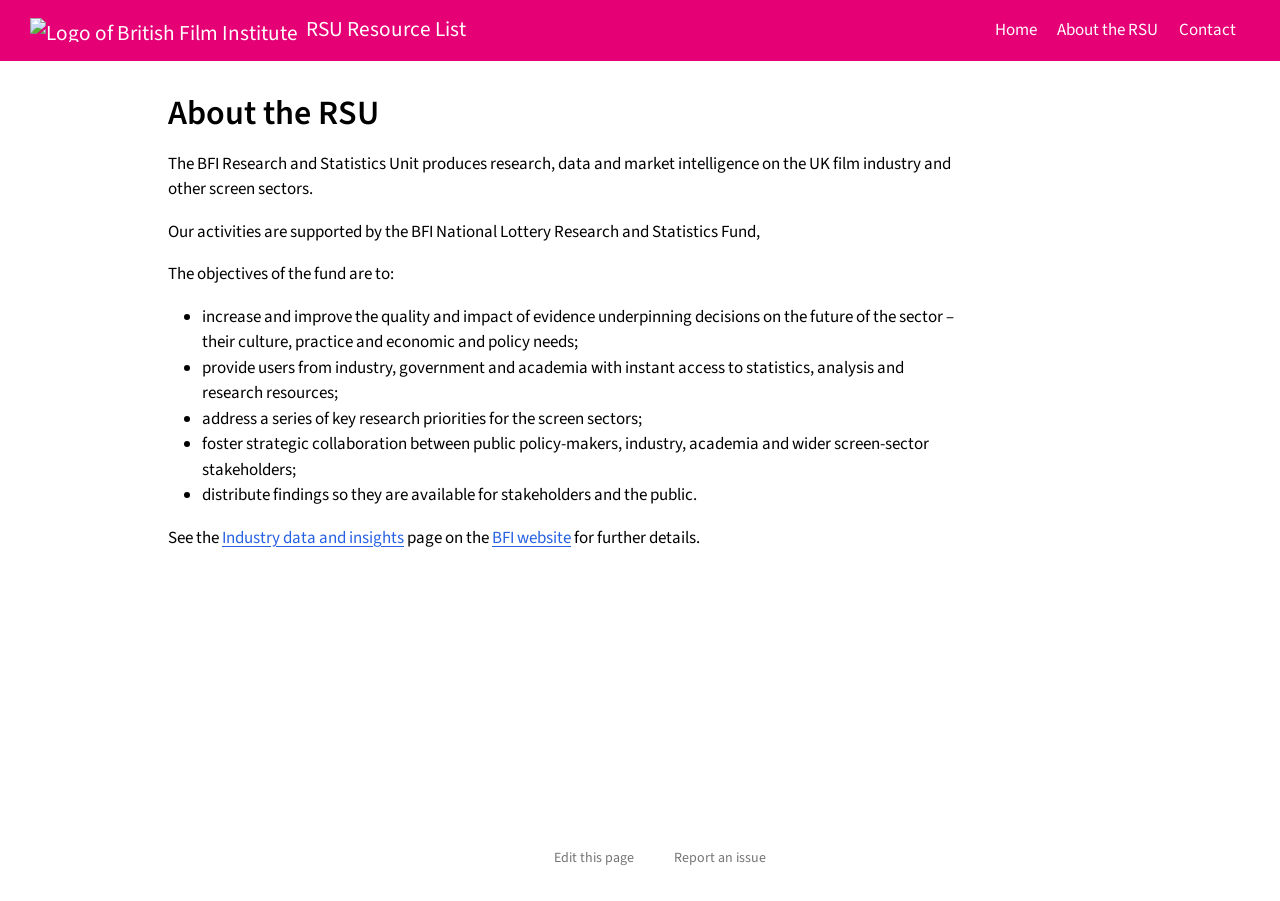
==== about.html @ 31461a06 "Built site for gh-pages" ====
<!DOCTYPE html>
<html xmlns="http://www.w3.org/1999/xhtml" lang="en" xml:lang="en"><head>

<meta charset="utf-8">
<meta name="generator" content="quarto-1.4.549">

<meta name="viewport" content="width=device-width, initial-scale=1.0, user-scalable=yes">


<title>RSU Resource List - About the RSU</title>
<style>
code{white-space: pre-wrap;}
span.smallcaps{font-variant: small-caps;}
div.columns{display: flex; gap: min(4vw, 1.5em);}
div.column{flex: auto; overflow-x: auto;}
div.hanging-indent{margin-left: 1.5em; text-indent: -1.5em;}
ul.task-list{list-style: none;}
ul.task-list li input[type="checkbox"] {
  width: 0.8em;
  margin: 0 0.8em 0.2em -1em; /* quarto-specific, see https://github.com/quarto-dev/quarto-cli/issues/4556 */ 
  vertical-align: middle;
}
</style>


<script src="site_libs/quarto-nav/quarto-nav.js"></script>
<script src="site_libs/quarto-nav/headroom.min.js"></script>
<script src="site_libs/clipboard/clipboard.min.js"></script>
<script src="site_libs/quarto-search/autocomplete.umd.js"></script>
<script src="site_libs/quarto-search/fuse.min.js"></script>
<script src="site_libs/quarto-search/quarto-search.js"></script>
<meta name="quarto:offset" content="./">
<script src="site_libs/quarto-html/quarto.js"></script>
<script src="site_libs/quarto-html/popper.min.js"></script>
<script src="site_libs/quarto-html/tippy.umd.min.js"></script>
<script src="site_libs/quarto-html/anchor.min.js"></script>
<link href="site_libs/quarto-html/tippy.css" rel="stylesheet">
<link href="site_libs/quarto-html/quarto-syntax-highlighting.css" rel="stylesheet" id="quarto-text-highlighting-styles">
<script src="site_libs/bootstrap/bootstrap.min.js"></script>
<link href="site_libs/bootstrap/bootstrap-icons.css" rel="stylesheet">
<link href="site_libs/bootstrap/bootstrap.min.css" rel="stylesheet" id="quarto-bootstrap" data-mode="light">
<script id="quarto-search-options" type="application/json">{
  "location": "navbar",
  "copy-button": false,
  "collapse-after": 3,
  "panel-placement": "end",
  "type": "overlay",
  "limit": 50,
  "keyboard-shortcut": [
    "f",
    "/",
    "s"
  ],
  "show-item-context": false,
  "language": {
    "search-no-results-text": "No results",
    "search-matching-documents-text": "matching documents",
    "search-copy-link-title": "Copy link to search",
    "search-hide-matches-text": "Hide additional matches",
    "search-more-match-text": "more match in this document",
    "search-more-matches-text": "more matches in this document",
    "search-clear-button-title": "Clear",
    "search-text-placeholder": "",
    "search-detached-cancel-button-title": "Cancel",
    "search-submit-button-title": "Submit",
    "search-label": "Search"
  }
}</script>


<link rel="stylesheet" href="styles.css">
<meta property="og:title" content="RSU Resource List - About the RSU">
<meta property="og:description" content="">
<meta property="og:image" content="https://www.bfi.org.uk/dist/client/0207614d447715c2d2b9.svg">
<meta property="og:site_name" content="RSU Resource List">
</head>

<body class="nav-fixed">

<div id="quarto-search-results"></div>
  <header id="quarto-header" class="headroom fixed-top">
    <nav class="navbar navbar-expand-lg " data-bs-theme="dark">
      <div class="navbar-container container-fluid">
      <div class="navbar-brand-container mx-auto">
    <a href="./index.html" class="navbar-brand navbar-brand-logo">
    <img src="https://www.bfi.org.uk/dist/client/0207614d447715c2d2b9.svg" alt="Logo of British Film Institute" class="navbar-logo">
    </a>
    <a class="navbar-brand" href="./index.html">
    <span class="navbar-title">RSU Resource List</span>
    </a>
  </div>
            <div id="quarto-search" class="" title="Search"></div>
          <button class="navbar-toggler" type="button" data-bs-toggle="collapse" data-bs-target="#navbarCollapse" aria-controls="navbarCollapse" aria-expanded="false" aria-label="Toggle navigation" onclick="if (window.quartoToggleHeadroom) { window.quartoToggleHeadroom(); }">
  <span class="navbar-toggler-icon"></span>
</button>
          <div class="collapse navbar-collapse" id="navbarCollapse">
            <ul class="navbar-nav navbar-nav-scroll ms-auto">
  <li class="nav-item">
    <a class="nav-link" href="./index.html"> 
<span class="menu-text">Home</span></a>
  </li>  
  <li class="nav-item">
    <a class="nav-link active" href="./about.html" aria-current="page"> 
<span class="menu-text">About the RSU</span></a>
  </li>  
  <li class="nav-item">
    <a class="nav-link" href="./contact.html"> 
<span class="menu-text">Contact</span></a>
  </li>  
</ul>
          </div> <!-- /navcollapse -->
          <div class="quarto-navbar-tools">
</div>
      </div> <!-- /container-fluid -->
    </nav>
</header>
<!-- content -->
<div id="quarto-content" class="quarto-container page-columns page-rows-contents page-layout-article page-navbar">
<!-- sidebar -->
<!-- margin-sidebar -->
    <div id="quarto-margin-sidebar" class="sidebar margin-sidebar">
        
    </div>
<!-- main -->
<main class="content" id="quarto-document-content">

<header id="title-block-header" class="quarto-title-block default">
<div class="quarto-title">
<h1 class="title">About the RSU</h1>
</div>



<div class="quarto-title-meta">

    
  
    
  </div>
  


</header>


<p>The BFI Research and Statistics Unit produces research, data and market intelligence on the UK film industry and other screen sectors.</p>
<p>Our activities are supported by the BFI National Lottery Research and Statistics Fund,</p>
<p>The objectives of the fund are to:</p>
<ul>
<li>increase and improve the quality and impact of evidence underpinning decisions on the future of the sector – their culture, practice and economic and policy needs;</li>
<li>provide users from industry, government and academia with instant access to statistics, analysis and research resources;</li>
<li>address a series of key research priorities for the screen sectors;</li>
<li>foster strategic collaboration between public policy-makers, industry, academia and wider screen-sector stakeholders;</li>
<li>distribute findings so they are available for stakeholders and the public.</li>
</ul>
<p>See the <a href="https://www.bfi.org.uk/industry-data-insights">Industry data and insights</a> page on the <a href="https://www.bfi.org.uk/">BFI website</a> for further details.</p>



</main> <!-- /main -->
<script id="quarto-html-after-body" type="application/javascript">
window.document.addEventListener("DOMContentLoaded", function (event) {
  const toggleBodyColorMode = (bsSheetEl) => {
    const mode = bsSheetEl.getAttribute("data-mode");
    const bodyEl = window.document.querySelector("body");
    if (mode === "dark") {
      bodyEl.classList.add("quarto-dark");
      bodyEl.classList.remove("quarto-light");
    } else {
      bodyEl.classList.add("quarto-light");
      bodyEl.classList.remove("quarto-dark");
    }
  }
  const toggleBodyColorPrimary = () => {
    const bsSheetEl = window.document.querySelector("link#quarto-bootstrap");
    if (bsSheetEl) {
      toggleBodyColorMode(bsSheetEl);
    }
  }
  toggleBodyColorPrimary();  
  const icon = "";
  const anchorJS = new window.AnchorJS();
  anchorJS.options = {
    placement: 'right',
    icon: icon
  };
  anchorJS.add('.anchored');
  const isCodeAnnotation = (el) => {
    for (const clz of el.classList) {
      if (clz.startsWith('code-annotation-')) {                     
        return true;
      }
    }
    return false;
  }
  const clipboard = new window.ClipboardJS('.code-copy-button', {
    text: function(trigger) {
      const codeEl = trigger.previousElementSibling.cloneNode(true);
      for (const childEl of codeEl.children) {
        if (isCodeAnnotation(childEl)) {
          childEl.remove();
        }
      }
      return codeEl.innerText;
    }
  });
  clipboard.on('success', function(e) {
    // button target
    const button = e.trigger;
    // don't keep focus
    button.blur();
    // flash "checked"
    button.classList.add('code-copy-button-checked');
    var currentTitle = button.getAttribute("title");
    button.setAttribute("title", "Copied!");
    let tooltip;
    if (window.bootstrap) {
      button.setAttribute("data-bs-toggle", "tooltip");
      button.setAttribute("data-bs-placement", "left");
      button.setAttribute("data-bs-title", "Copied!");
      tooltip = new bootstrap.Tooltip(button, 
        { trigger: "manual", 
          customClass: "code-copy-button-tooltip",
          offset: [0, -8]});
      tooltip.show();    
    }
    setTimeout(function() {
      if (tooltip) {
        tooltip.hide();
        button.removeAttribute("data-bs-title");
        button.removeAttribute("data-bs-toggle");
        button.removeAttribute("data-bs-placement");
      }
      button.setAttribute("title", currentTitle);
      button.classList.remove('code-copy-button-checked');
    }, 1000);
    // clear code selection
    e.clearSelection();
  });
  function tippyHover(el, contentFn, onTriggerFn, onUntriggerFn) {
    const config = {
      allowHTML: true,
      maxWidth: 500,
      delay: 100,
      arrow: false,
      appendTo: function(el) {
          return el.parentElement;
      },
      interactive: true,
      interactiveBorder: 10,
      theme: 'quarto',
      placement: 'bottom-start',
    };
    if (contentFn) {
      config.content = contentFn;
    }
    if (onTriggerFn) {
      config.onTrigger = onTriggerFn;
    }
    if (onUntriggerFn) {
      config.onUntrigger = onUntriggerFn;
    }
    window.tippy(el, config); 
  }
  const noterefs = window.document.querySelectorAll('a[role="doc-noteref"]');
  for (var i=0; i<noterefs.length; i++) {
    const ref = noterefs[i];
    tippyHover(ref, function() {
      // use id or data attribute instead here
      let href = ref.getAttribute('data-footnote-href') || ref.getAttribute('href');
      try { href = new URL(href).hash; } catch {}
      const id = href.replace(/^#\/?/, "");
      const note = window.document.getElementById(id);
      return note.innerHTML;
    });
  }
  const xrefs = window.document.querySelectorAll('a.quarto-xref');
  const processXRef = (id, note) => {
    // Strip column container classes
    const stripColumnClz = (el) => {
      el.classList.remove("page-full", "page-columns");
      if (el.children) {
        for (const child of el.children) {
          stripColumnClz(child);
        }
      }
    }
    stripColumnClz(note)
    if (id === null || id.startsWith('sec-')) {
      // Special case sections, only their first couple elements
      const container = document.createElement("div");
      if (note.children && note.children.length > 2) {
        container.appendChild(note.children[0].cloneNode(true));
        for (let i = 1; i < note.children.length; i++) {
          const child = note.children[i];
          if (child.tagName === "P" && child.innerText === "") {
            continue;
          } else {
            container.appendChild(child.cloneNode(true));
            break;
          }
        }
        if (window.Quarto?.typesetMath) {
          window.Quarto.typesetMath(container);
        }
        return container.innerHTML
      } else {
        if (window.Quarto?.typesetMath) {
          window.Quarto.typesetMath(note);
        }
        return note.innerHTML;
      }
    } else {
      // Remove any anchor links if they are present
      const anchorLink = note.querySelector('a.anchorjs-link');
      if (anchorLink) {
        anchorLink.remove();
      }
      if (window.Quarto?.typesetMath) {
        window.Quarto.typesetMath(note);
      }
      // TODO in 1.5, we should make sure this works without a callout special case
      if (note.classList.contains("callout")) {
        return note.outerHTML;
      } else {
        return note.innerHTML;
      }
    }
  }
  for (var i=0; i<xrefs.length; i++) {
    const xref = xrefs[i];
    tippyHover(xref, undefined, function(instance) {
      instance.disable();
      let url = xref.getAttribute('href');
      let hash = undefined; 
      if (url.startsWith('#')) {
        hash = url;
      } else {
        try { hash = new URL(url).hash; } catch {}
      }
      if (hash) {
        const id = hash.replace(/^#\/?/, "");
        const note = window.document.getElementById(id);
        if (note !== null) {
          try {
            const html = processXRef(id, note.cloneNode(true));
            instance.setContent(html);
          } finally {
            instance.enable();
            instance.show();
          }
        } else {
          // See if we can fetch this
          fetch(url.split('#')[0])
          .then(res => res.text())
          .then(html => {
            const parser = new DOMParser();
            const htmlDoc = parser.parseFromString(html, "text/html");
            const note = htmlDoc.getElementById(id);
            if (note !== null) {
              const html = processXRef(id, note);
              instance.setContent(html);
            } 
          }).finally(() => {
            instance.enable();
            instance.show();
          });
        }
      } else {
        // See if we can fetch a full url (with no hash to target)
        // This is a special case and we should probably do some content thinning / targeting
        fetch(url)
        .then(res => res.text())
        .then(html => {
          const parser = new DOMParser();
          const htmlDoc = parser.parseFromString(html, "text/html");
          const note = htmlDoc.querySelector('main.content');
          if (note !== null) {
            // This should only happen for chapter cross references
            // (since there is no id in the URL)
            // remove the first header
            if (note.children.length > 0 && note.children[0].tagName === "HEADER") {
              note.children[0].remove();
            }
            const html = processXRef(null, note);
            instance.setContent(html);
          } 
        }).finally(() => {
          instance.enable();
          instance.show();
        });
      }
    }, function(instance) {
    });
  }
      let selectedAnnoteEl;
      const selectorForAnnotation = ( cell, annotation) => {
        let cellAttr = 'data-code-cell="' + cell + '"';
        let lineAttr = 'data-code-annotation="' +  annotation + '"';
        const selector = 'span[' + cellAttr + '][' + lineAttr + ']';
        return selector;
      }
      const selectCodeLines = (annoteEl) => {
        const doc = window.document;
        const targetCell = annoteEl.getAttribute("data-target-cell");
        const targetAnnotation = annoteEl.getAttribute("data-target-annotation");
        const annoteSpan = window.document.querySelector(selectorForAnnotation(targetCell, targetAnnotation));
        const lines = annoteSpan.getAttribute("data-code-lines").split(",");
        const lineIds = lines.map((line) => {
          return targetCell + "-" + line;
        })
        let top = null;
        let height = null;
        let parent = null;
        if (lineIds.length > 0) {
            //compute the position of the single el (top and bottom and make a div)
            const el = window.document.getElementById(lineIds[0]);
            top = el.offsetTop;
            height = el.offsetHeight;
            parent = el.parentElement.parentElement;
          if (lineIds.length > 1) {
            const lastEl = window.document.getElementById(lineIds[lineIds.length - 1]);
            const bottom = lastEl.offsetTop + lastEl.offsetHeight;
            height = bottom - top;
          }
          if (top !== null && height !== null && parent !== null) {
            // cook up a div (if necessary) and position it 
            let div = window.document.getElementById("code-annotation-line-highlight");
            if (div === null) {
              div = window.document.createElement("div");
              div.setAttribute("id", "code-annotation-line-highlight");
              div.style.position = 'absolute';
              parent.appendChild(div);
            }
            div.style.top = top - 2 + "px";
            div.style.height = height + 4 + "px";
            div.style.left = 0;
            let gutterDiv = window.document.getElementById("code-annotation-line-highlight-gutter");
            if (gutterDiv === null) {
              gutterDiv = window.document.createElement("div");
              gutterDiv.setAttribute("id", "code-annotation-line-highlight-gutter");
              gutterDiv.style.position = 'absolute';
              const codeCell = window.document.getElementById(targetCell);
              const gutter = codeCell.querySelector('.code-annotation-gutter');
              gutter.appendChild(gutterDiv);
            }
            gutterDiv.style.top = top - 2 + "px";
            gutterDiv.style.height = height + 4 + "px";
          }
          selectedAnnoteEl = annoteEl;
        }
      };
      const unselectCodeLines = () => {
        const elementsIds = ["code-annotation-line-highlight", "code-annotation-line-highlight-gutter"];
        elementsIds.forEach((elId) => {
          const div = window.document.getElementById(elId);
          if (div) {
            div.remove();
          }
        });
        selectedAnnoteEl = undefined;
      };
        // Handle positioning of the toggle
    window.addEventListener(
      "resize",
      throttle(() => {
        elRect = undefined;
        if (selectedAnnoteEl) {
          selectCodeLines(selectedAnnoteEl);
        }
      }, 10)
    );
    function throttle(fn, ms) {
    let throttle = false;
    let timer;
      return (...args) => {
        if(!throttle) { // first call gets through
            fn.apply(this, args);
            throttle = true;
        } else { // all the others get throttled
            if(timer) clearTimeout(timer); // cancel #2
            timer = setTimeout(() => {
              fn.apply(this, args);
              timer = throttle = false;
            }, ms);
        }
      };
    }
      // Attach click handler to the DT
      const annoteDls = window.document.querySelectorAll('dt[data-target-cell]');
      for (const annoteDlNode of annoteDls) {
        annoteDlNode.addEventListener('click', (event) => {
          const clickedEl = event.target;
          if (clickedEl !== selectedAnnoteEl) {
            unselectCodeLines();
            const activeEl = window.document.querySelector('dt[data-target-cell].code-annotation-active');
            if (activeEl) {
              activeEl.classList.remove('code-annotation-active');
            }
            selectCodeLines(clickedEl);
            clickedEl.classList.add('code-annotation-active');
          } else {
            // Unselect the line
            unselectCodeLines();
            clickedEl.classList.remove('code-annotation-active');
          }
        });
      }
  const findCites = (el) => {
    const parentEl = el.parentElement;
    if (parentEl) {
      const cites = parentEl.dataset.cites;
      if (cites) {
        return {
          el,
          cites: cites.split(' ')
        };
      } else {
        return findCites(el.parentElement)
      }
    } else {
      return undefined;
    }
  };
  var bibliorefs = window.document.querySelectorAll('a[role="doc-biblioref"]');
  for (var i=0; i<bibliorefs.length; i++) {
    const ref = bibliorefs[i];
    const citeInfo = findCites(ref);
    if (citeInfo) {
      tippyHover(citeInfo.el, function() {
        var popup = window.document.createElement('div');
        citeInfo.cites.forEach(function(cite) {
          var citeDiv = window.document.createElement('div');
          citeDiv.classList.add('hanging-indent');
          citeDiv.classList.add('csl-entry');
          var biblioDiv = window.document.getElementById('ref-' + cite);
          if (biblioDiv) {
            citeDiv.innerHTML = biblioDiv.innerHTML;
          }
          popup.appendChild(citeDiv);
        });
        return popup.innerHTML;
      });
    }
  }
});
</script>
</div> <!-- /content -->




<footer class="footer"><div class="nav-footer"><div class="nav-footer-center"><div class="toc-actions"><ul><li><a href="https://github.com/BFI-RSU/employment/edit/main/about.qmd" class="toc-action"><i class="bi bi-github"></i>Edit this page</a></li><li><a href="https://github.com/BFI-RSU/employment/issues/new" class="toc-action"><i class="bi empty"></i>Report an issue</a></li></ul></div></div></div></footer></body></html>
---- site_libs/quarto-html/tippy.css ----
.tippy-box[data-animation=fade][data-state=hidden]{opacity:0}[data-tippy-root]{max-width:calc(100vw - 10px)}.tippy-box{position:relative;background-color:#333;color:#fff;border-radius:4px;font-size:14px;line-height:1.4;white-space:normal;outline:0;transition-property:transform,visibility,opacity}.tippy-box[data-placement^=top]>.tippy-arrow{bottom:0}.tippy-box[data-placement^=top]>.tippy-arrow:before{bottom:-7px;left:0;border-width:8px 8px 0;border-top-color:initial;transform-origin:center top}.tippy-box[data-placement^=bottom]>.tippy-arrow{top:0}.tippy-box[data-placement^=bottom]>.tippy-arrow:before{top:-7px;left:0;border-width:0 8px 8px;border-bottom-color:initial;transform-origin:center bottom}.tippy-box[data-placement^=left]>.tippy-arrow{right:0}.tippy-box[data-placement^=left]>.tippy-arrow:before{border-width:8px 0 8px 8px;border-left-color:initial;right:-7px;transform-origin:center left}.tippy-box[data-placement^=right]>.tippy-arrow{left:0}.tippy-box[data-placement^=right]>.tippy-arrow:before{left:-7px;border-width:8px 8px 8px 0;border-right-color:initial;transform-origin:center right}.tippy-box[data-inertia][data-state=visible]{transition-timing-function:cubic-bezier(.54,1.5,.38,1.11)}.tippy-arrow{width:16px;height:16px;color:#333}.tippy-arrow:before{content:"";position:absolute;border-color:transparent;border-style:solid}.tippy-content{position:relative;padding:5px 9px;z-index:1}
---- site_libs/quarto-html/quarto-syntax-highlighting.css ----
/* quarto syntax highlight colors */
:root {
  --quarto-hl-ot-color: #003B4F;
  --quarto-hl-at-color: #657422;
  --quarto-hl-ss-color: #20794D;
  --quarto-hl-an-color: #5E5E5E;
  --quarto-hl-fu-color: #4758AB;
  --quarto-hl-st-color: #20794D;
  --quarto-hl-cf-color: #003B4F;
  --quarto-hl-op-color: #5E5E5E;
  --quarto-hl-er-color: #AD0000;
  --quarto-hl-bn-color: #AD0000;
  --quarto-hl-al-color: #AD0000;
  --quarto-hl-va-color: #111111;
  --quarto-hl-bu-color: inherit;
  --quarto-hl-ex-color: inherit;
  --quarto-hl-pp-color: #AD0000;
  --quarto-hl-in-color: #5E5E5E;
  --quarto-hl-vs-color: #20794D;
  --quarto-hl-wa-color: #5E5E5E;
  --quarto-hl-do-color: #5E5E5E;
  --quarto-hl-im-color: #00769E;
  --quarto-hl-ch-color: #20794D;
  --quarto-hl-dt-color: #AD0000;
  --quarto-hl-fl-color: #AD0000;
  --quarto-hl-co-color: #5E5E5E;
  --quarto-hl-cv-color: #5E5E5E;
  --quarto-hl-cn-color: #8f5902;
  --quarto-hl-sc-color: #5E5E5E;
  --quarto-hl-dv-color: #AD0000;
  --quarto-hl-kw-color: #003B4F;
}

/* other quarto variables */
:root {
  --quarto-font-monospace: SFMono-Regular, Menlo, Monaco, Consolas, "Liberation Mono", "Courier New", monospace;
}

pre > code.sourceCode > span {
  color: #003B4F;
}

code span {
  color: #003B4F;
}

code.sourceCode > span {
  color: #003B4F;
}

div.sourceCode,
div.sourceCode pre.sourceCode {
  color: #003B4F;
}

code span.ot {
  color: #003B4F;
  font-style: inherit;
}

code span.at {
  color: #657422;
  font-style: inherit;
}

code span.ss {
  color: #20794D;
  font-style: inherit;
}

code span.an {
  color: #5E5E5E;
  font-style: inherit;
}

code span.fu {
  color: #4758AB;
  font-style: inherit;
}

code span.st {
  color: #20794D;
  font-style: inherit;
}

code span.cf {
  color: #003B4F;
  font-style: inherit;
}

code span.op {
  color: #5E5E5E;
  font-style: inherit;
}

code span.er {
  color: #AD0000;
  font-style: inherit;
}

code span.bn {
  color: #AD0000;
  font-style: inherit;
}

code span.al {
  color: #AD0000;
  font-style: inherit;
}

code span.va {
  color: #111111;
  font-style: inherit;
}

code span.bu {
  font-style: inherit;
}

code span.ex {
  font-style: inherit;
}

code span.pp {
  color: #AD0000;
  font-style: inherit;
}

code span.in {
  color: #5E5E5E;
  font-style: inherit;
}

code span.vs {
  color: #20794D;
  font-style: inherit;
}

code span.wa {
  color: #5E5E5E;
  font-style: italic;
}

code span.do {
  color: #5E5E5E;
  font-style: italic;
}

code span.im {
  color: #00769E;
  font-style: inherit;
}

code span.ch {
  color: #20794D;
  font-style: inherit;
}

code span.dt {
  color: #AD0000;
  font-style: inherit;
}

code span.fl {
  color: #AD0000;
  font-style: inherit;
}

code span.co {
  color: #5E5E5E;
  font-style: inherit;
}

code span.cv {
  color: #5E5E5E;
  font-style: italic;
}

code span.cn {
  color: #8f5902;
  font-style: inherit;
}

code span.sc {
  color: #5E5E5E;
  font-style: inherit;
}

code span.dv {
  color: #AD0000;
  font-style: inherit;
}

code span.kw {
  color: #003B4F;
  font-style: inherit;
}

.prevent-inlining {
  content: "</";
}

/*# sourceMappingURL=debc5d5d77c3f9108843748ff7464032.css.map */
---- styles.css ----
/*-- navbar --*/

.navbar {
  font-family: 'Source Sans Pro';
}

#quarto-header {
  border-bottom: 1px solid white;
}

figure.quarto-float-tbl figcaption.quarto-float-caption-top {
  text-align: left;
}
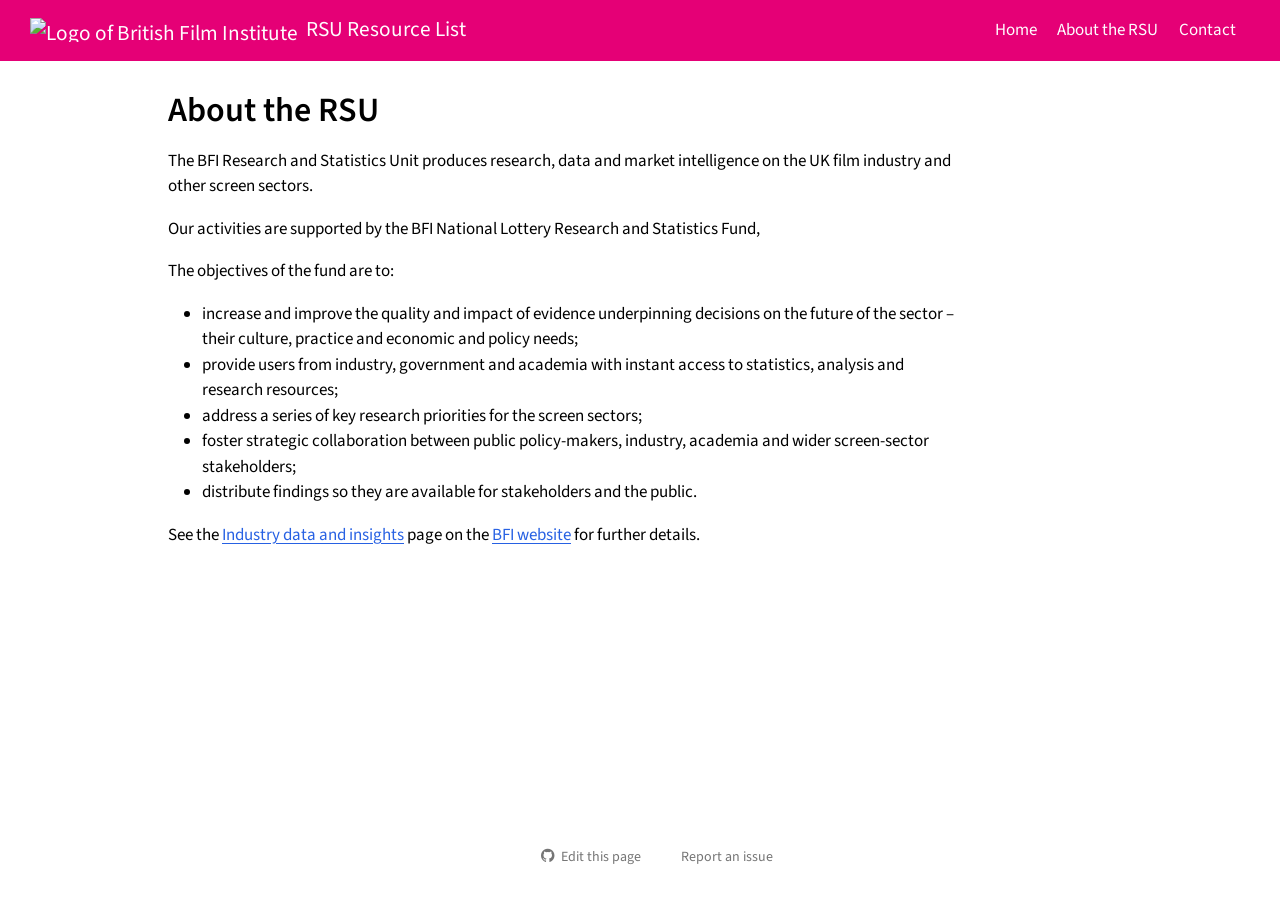
==== commit d8edaa3e: "Built site for gh-pages" ====
--- a/about.html
+++ b/about.html
@@ -2,12 +2,12 @@
 <html xmlns="http://www.w3.org/1999/xhtml" lang="en" xml:lang="en"><head>
 
 <meta charset="utf-8">
-<meta name="generator" content="quarto-1.4.549">
+<meta name="generator" content="quarto-1.8.27">
 
 <meta name="viewport" content="width=device-width, initial-scale=1.0, user-scalable=yes">
 
 
-<title>RSU Resource List - About the RSU</title>
+<title>About the RSU – RSU Resource List</title>
 <style>
 code{white-space: pre-wrap;}
 span.smallcaps{font-variant: small-caps;}
@@ -30,15 +30,17 @@
 <script src="site_libs/quarto-search/fuse.min.js"></script>
 <script src="site_libs/quarto-search/quarto-search.js"></script>
 <meta name="quarto:offset" content="./">
-<script src="site_libs/quarto-html/quarto.js"></script>
+<script src="site_libs/quarto-html/quarto.js" type="module"></script>
+<script src="site_libs/quarto-html/tabsets/tabsets.js" type="module"></script>
+<script src="site_libs/quarto-html/axe/axe-check.js" type="module"></script>
 <script src="site_libs/quarto-html/popper.min.js"></script>
 <script src="site_libs/quarto-html/tippy.umd.min.js"></script>
 <script src="site_libs/quarto-html/anchor.min.js"></script>
 <link href="site_libs/quarto-html/tippy.css" rel="stylesheet">
-<link href="site_libs/quarto-html/quarto-syntax-highlighting.css" rel="stylesheet" id="quarto-text-highlighting-styles">
+<link href="site_libs/quarto-html/quarto-syntax-highlighting-ed96de9b727972fe78a7b5d16c58bf87.css" rel="stylesheet" id="quarto-text-highlighting-styles">
 <script src="site_libs/bootstrap/bootstrap.min.js"></script>
 <link href="site_libs/bootstrap/bootstrap-icons.css" rel="stylesheet">
-<link href="site_libs/bootstrap/bootstrap.min.css" rel="stylesheet" id="quarto-bootstrap" data-mode="light">
+<link href="site_libs/bootstrap/bootstrap-1827d6ac01c6ff9a43697f2af088efd5.min.css" rel="stylesheet" append-hash="true" id="quarto-bootstrap" data-mode="light">
 <script id="quarto-search-options" type="application/json">{
   "location": "navbar",
   "copy-button": false,
@@ -69,13 +71,14 @@
 
 
 <link rel="stylesheet" href="styles.css">
-<meta property="og:title" content="RSU Resource List - About the RSU">
+<meta property="og:title" content="About the RSU – RSU Resource List">
 <meta property="og:description" content="">
 <meta property="og:image" content="https://www.bfi.org.uk/dist/client/0207614d447715c2d2b9.svg">
 <meta property="og:site_name" content="RSU Resource List">
+<meta property="og:image:alt" content="Logo of British Film Institute">
 </head>
 
-<body class="nav-fixed">
+<body class="nav-fixed quarto-light">
 
 <div id="quarto-search-results"></div>
   <header id="quarto-header" class="headroom fixed-top">
@@ -83,14 +86,15 @@
       <div class="navbar-container container-fluid">
       <div class="navbar-brand-container mx-auto">
     <a href="./index.html" class="navbar-brand navbar-brand-logo">
-    <img src="https://www.bfi.org.uk/dist/client/0207614d447715c2d2b9.svg" alt="Logo of British Film Institute" class="navbar-logo">
+    <img src="https://www.bfi.org.uk/dist/client/0207614d447715c2d2b9.svg" alt="Logo of British Film Institute" class="navbar-logo light-content">
+    <img src="https://www.bfi.org.uk/dist/client/0207614d447715c2d2b9.svg" alt="Logo of British Film Institute" class="navbar-logo dark-content">
     </a>
     <a class="navbar-brand" href="./index.html">
     <span class="navbar-title">RSU Resource List</span>
     </a>
   </div>
             <div id="quarto-search" class="" title="Search"></div>
-          <button class="navbar-toggler" type="button" data-bs-toggle="collapse" data-bs-target="#navbarCollapse" aria-controls="navbarCollapse" aria-expanded="false" aria-label="Toggle navigation" onclick="if (window.quartoToggleHeadroom) { window.quartoToggleHeadroom(); }">
+          <button class="navbar-toggler" type="button" data-bs-toggle="collapse" data-bs-target="#navbarCollapse" aria-controls="navbarCollapse" role="menu" aria-expanded="false" aria-label="Toggle navigation" onclick="if (window.quartoToggleHeadroom) { window.quartoToggleHeadroom(); }">
   <span class="navbar-toggler-icon"></span>
 </button>
           <div class="collapse navbar-collapse" id="navbarCollapse">
@@ -109,7 +113,7 @@
   </li>  
 </ul>
           </div> <!-- /navcollapse -->
-          <div class="quarto-navbar-tools">
+            <div class="quarto-navbar-tools">
 </div>
       </div> <!-- /container-fluid -->
     </nav>
@@ -118,7 +122,7 @@
 <div id="quarto-content" class="quarto-container page-columns page-rows-contents page-layout-article page-navbar">
 <!-- sidebar -->
 <!-- margin-sidebar -->
-    <div id="quarto-margin-sidebar" class="sidebar margin-sidebar">
+    <div id="quarto-margin-sidebar" class="sidebar margin-sidebar zindex-bottom">
         
     </div>
 <!-- main -->
@@ -159,43 +163,58 @@
 
 </main> <!-- /main -->
 <script id="quarto-html-after-body" type="application/javascript">
-window.document.addEventListener("DOMContentLoaded", function (event) {
-  const toggleBodyColorMode = (bsSheetEl) => {
-    const mode = bsSheetEl.getAttribute("data-mode");
-    const bodyEl = window.document.querySelector("body");
-    if (mode === "dark") {
-      bodyEl.classList.add("quarto-dark");
-      bodyEl.classList.remove("quarto-light");
-    } else {
-      bodyEl.classList.add("quarto-light");
-      bodyEl.classList.remove("quarto-dark");
-    }
-  }
-  const toggleBodyColorPrimary = () => {
-    const bsSheetEl = window.document.querySelector("link#quarto-bootstrap");
-    if (bsSheetEl) {
-      toggleBodyColorMode(bsSheetEl);
-    }
-  }
-  toggleBodyColorPrimary();  
-  const icon = "";
-  const anchorJS = new window.AnchorJS();
-  anchorJS.options = {
-    placement: 'right',
-    icon: icon
-  };
-  anchorJS.add('.anchored');
-  const isCodeAnnotation = (el) => {
-    for (const clz of el.classList) {
-      if (clz.startsWith('code-annotation-')) {                     
-        return true;
-      }
-    }
-    return false;
-  }
-  const clipboard = new window.ClipboardJS('.code-copy-button', {
-    text: function(trigger) {
-      const codeEl = trigger.previousElementSibling.cloneNode(true);
+  window.document.addEventListener("DOMContentLoaded", function (event) {
+    const icon = "";
+    const anchorJS = new window.AnchorJS();
+    anchorJS.options = {
+      placement: 'right',
+      icon: icon
+    };
+    anchorJS.add('.anchored');
+    const isCodeAnnotation = (el) => {
+      for (const clz of el.classList) {
+        if (clz.startsWith('code-annotation-')) {                     
+          return true;
+        }
+      }
+      return false;
+    }
+    const onCopySuccess = function(e) {
+      // button target
+      const button = e.trigger;
+      // don't keep focus
+      button.blur();
+      // flash "checked"
+      button.classList.add('code-copy-button-checked');
+      var currentTitle = button.getAttribute("title");
+      button.setAttribute("title", "Copied!");
+      let tooltip;
+      if (window.bootstrap) {
+        button.setAttribute("data-bs-toggle", "tooltip");
+        button.setAttribute("data-bs-placement", "left");
+        button.setAttribute("data-bs-title", "Copied!");
+        tooltip = new bootstrap.Tooltip(button, 
+          { trigger: "manual", 
+            customClass: "code-copy-button-tooltip",
+            offset: [0, -8]});
+        tooltip.show();    
+      }
+      setTimeout(function() {
+        if (tooltip) {
+          tooltip.hide();
+          button.removeAttribute("data-bs-title");
+          button.removeAttribute("data-bs-toggle");
+          button.removeAttribute("data-bs-placement");
+        }
+        button.setAttribute("title", currentTitle);
+        button.classList.remove('code-copy-button-checked');
+      }, 1000);
+      // clear code selection
+      e.clearSelection();
+    }
+    const getTextToCopy = function(trigger) {
+      const outerScaffold = trigger.parentElement.cloneNode(true);
+      const codeEl = outerScaffold.querySelector('code');
       for (const childEl of codeEl.children) {
         if (isCodeAnnotation(childEl)) {
           childEl.remove();
@@ -203,162 +222,184 @@
       }
       return codeEl.innerText;
     }
-  });
-  clipboard.on('success', function(e) {
-    // button target
-    const button = e.trigger;
-    // don't keep focus
-    button.blur();
-    // flash "checked"
-    button.classList.add('code-copy-button-checked');
-    var currentTitle = button.getAttribute("title");
-    button.setAttribute("title", "Copied!");
-    let tooltip;
-    if (window.bootstrap) {
-      button.setAttribute("data-bs-toggle", "tooltip");
-      button.setAttribute("data-bs-placement", "left");
-      button.setAttribute("data-bs-title", "Copied!");
-      tooltip = new bootstrap.Tooltip(button, 
-        { trigger: "manual", 
-          customClass: "code-copy-button-tooltip",
-          offset: [0, -8]});
-      tooltip.show();    
-    }
-    setTimeout(function() {
-      if (tooltip) {
-        tooltip.hide();
-        button.removeAttribute("data-bs-title");
-        button.removeAttribute("data-bs-toggle");
-        button.removeAttribute("data-bs-placement");
-      }
-      button.setAttribute("title", currentTitle);
-      button.classList.remove('code-copy-button-checked');
-    }, 1000);
-    // clear code selection
-    e.clearSelection();
-  });
-  function tippyHover(el, contentFn, onTriggerFn, onUntriggerFn) {
-    const config = {
-      allowHTML: true,
-      maxWidth: 500,
-      delay: 100,
-      arrow: false,
-      appendTo: function(el) {
-          return el.parentElement;
-      },
-      interactive: true,
-      interactiveBorder: 10,
-      theme: 'quarto',
-      placement: 'bottom-start',
-    };
-    if (contentFn) {
-      config.content = contentFn;
-    }
-    if (onTriggerFn) {
-      config.onTrigger = onTriggerFn;
-    }
-    if (onUntriggerFn) {
-      config.onUntrigger = onUntriggerFn;
-    }
-    window.tippy(el, config); 
-  }
-  const noterefs = window.document.querySelectorAll('a[role="doc-noteref"]');
-  for (var i=0; i<noterefs.length; i++) {
-    const ref = noterefs[i];
-    tippyHover(ref, function() {
-      // use id or data attribute instead here
-      let href = ref.getAttribute('data-footnote-href') || ref.getAttribute('href');
-      try { href = new URL(href).hash; } catch {}
-      const id = href.replace(/^#\/?/, "");
-      const note = window.document.getElementById(id);
-      return note.innerHTML;
+    const clipboard = new window.ClipboardJS('.code-copy-button:not([data-in-quarto-modal])', {
+      text: getTextToCopy
     });
-  }
-  const xrefs = window.document.querySelectorAll('a.quarto-xref');
-  const processXRef = (id, note) => {
-    // Strip column container classes
-    const stripColumnClz = (el) => {
-      el.classList.remove("page-full", "page-columns");
-      if (el.children) {
-        for (const child of el.children) {
-          stripColumnClz(child);
-        }
-      }
-    }
-    stripColumnClz(note)
-    if (id === null || id.startsWith('sec-')) {
-      // Special case sections, only their first couple elements
-      const container = document.createElement("div");
-      if (note.children && note.children.length > 2) {
-        container.appendChild(note.children[0].cloneNode(true));
-        for (let i = 1; i < note.children.length; i++) {
-          const child = note.children[i];
-          if (child.tagName === "P" && child.innerText === "") {
-            continue;
-          } else {
-            container.appendChild(child.cloneNode(true));
-            break;
-          }
-        }
-        if (window.Quarto?.typesetMath) {
-          window.Quarto.typesetMath(container);
-        }
-        return container.innerHTML
+    clipboard.on('success', onCopySuccess);
+    if (window.document.getElementById('quarto-embedded-source-code-modal')) {
+      const clipboardModal = new window.ClipboardJS('.code-copy-button[data-in-quarto-modal]', {
+        text: getTextToCopy,
+        container: window.document.getElementById('quarto-embedded-source-code-modal')
+      });
+      clipboardModal.on('success', onCopySuccess);
+    }
+      var localhostRegex = new RegExp(/^(?:http|https):\/\/localhost\:?[0-9]*\//);
+      var mailtoRegex = new RegExp(/^mailto:/);
+        var filterRegex = new RegExp("https:\/\/BFI-RSU\.github\.io\/resources\/");
+      var isInternal = (href) => {
+          return filterRegex.test(href) || localhostRegex.test(href) || mailtoRegex.test(href);
+      }
+      // Inspect non-navigation links and adorn them if external
+     var links = window.document.querySelectorAll('a[href]:not(.nav-link):not(.navbar-brand):not(.toc-action):not(.sidebar-link):not(.sidebar-item-toggle):not(.pagination-link):not(.no-external):not([aria-hidden]):not(.dropdown-item):not(.quarto-navigation-tool):not(.about-link)');
+      for (var i=0; i<links.length; i++) {
+        const link = links[i];
+        if (!isInternal(link.href)) {
+          // undo the damage that might have been done by quarto-nav.js in the case of
+          // links that we want to consider external
+          if (link.dataset.originalHref !== undefined) {
+            link.href = link.dataset.originalHref;
+          }
+        }
+      }
+    function tippyHover(el, contentFn, onTriggerFn, onUntriggerFn) {
+      const config = {
+        allowHTML: true,
+        maxWidth: 500,
+        delay: 100,
+        arrow: false,
+        appendTo: function(el) {
+            return el.parentElement;
+        },
+        interactive: true,
+        interactiveBorder: 10,
+        theme: 'quarto',
+        placement: 'bottom-start',
+      };
+      if (contentFn) {
+        config.content = contentFn;
+      }
+      if (onTriggerFn) {
+        config.onTrigger = onTriggerFn;
+      }
+      if (onUntriggerFn) {
+        config.onUntrigger = onUntriggerFn;
+      }
+      window.tippy(el, config); 
+    }
+    const noterefs = window.document.querySelectorAll('a[role="doc-noteref"]');
+    for (var i=0; i<noterefs.length; i++) {
+      const ref = noterefs[i];
+      tippyHover(ref, function() {
+        // use id or data attribute instead here
+        let href = ref.getAttribute('data-footnote-href') || ref.getAttribute('href');
+        try { href = new URL(href).hash; } catch {}
+        const id = href.replace(/^#\/?/, "");
+        const note = window.document.getElementById(id);
+        if (note) {
+          return note.innerHTML;
+        } else {
+          return "";
+        }
+      });
+    }
+    const xrefs = window.document.querySelectorAll('a.quarto-xref');
+    const processXRef = (id, note) => {
+      // Strip column container classes
+      const stripColumnClz = (el) => {
+        el.classList.remove("page-full", "page-columns");
+        if (el.children) {
+          for (const child of el.children) {
+            stripColumnClz(child);
+          }
+        }
+      }
+      stripColumnClz(note)
+      if (id === null || id.startsWith('sec-')) {
+        // Special case sections, only their first couple elements
+        const container = document.createElement("div");
+        if (note.children && note.children.length > 2) {
+          container.appendChild(note.children[0].cloneNode(true));
+          for (let i = 1; i < note.children.length; i++) {
+            const child = note.children[i];
+            if (child.tagName === "P" && child.innerText === "") {
+              continue;
+            } else {
+              container.appendChild(child.cloneNode(true));
+              break;
+            }
+          }
+          if (window.Quarto?.typesetMath) {
+            window.Quarto.typesetMath(container);
+          }
+          return container.innerHTML
+        } else {
+          if (window.Quarto?.typesetMath) {
+            window.Quarto.typesetMath(note);
+          }
+          return note.innerHTML;
+        }
       } else {
+        // Remove any anchor links if they are present
+        const anchorLink = note.querySelector('a.anchorjs-link');
+        if (anchorLink) {
+          anchorLink.remove();
+        }
         if (window.Quarto?.typesetMath) {
           window.Quarto.typesetMath(note);
         }
-        return note.innerHTML;
-      }
-    } else {
-      // Remove any anchor links if they are present
-      const anchorLink = note.querySelector('a.anchorjs-link');
-      if (anchorLink) {
-        anchorLink.remove();
-      }
-      if (window.Quarto?.typesetMath) {
-        window.Quarto.typesetMath(note);
-      }
-      // TODO in 1.5, we should make sure this works without a callout special case
-      if (note.classList.contains("callout")) {
-        return note.outerHTML;
-      } else {
-        return note.innerHTML;
-      }
-    }
-  }
-  for (var i=0; i<xrefs.length; i++) {
-    const xref = xrefs[i];
-    tippyHover(xref, undefined, function(instance) {
-      instance.disable();
-      let url = xref.getAttribute('href');
-      let hash = undefined; 
-      if (url.startsWith('#')) {
-        hash = url;
-      } else {
-        try { hash = new URL(url).hash; } catch {}
-      }
-      if (hash) {
-        const id = hash.replace(/^#\/?/, "");
-        const note = window.document.getElementById(id);
-        if (note !== null) {
-          try {
-            const html = processXRef(id, note.cloneNode(true));
-            instance.setContent(html);
-          } finally {
-            instance.enable();
-            instance.show();
-          }
+        if (note.classList.contains("callout")) {
+          return note.outerHTML;
         } else {
-          // See if we can fetch this
-          fetch(url.split('#')[0])
+          return note.innerHTML;
+        }
+      }
+    }
+    for (var i=0; i<xrefs.length; i++) {
+      const xref = xrefs[i];
+      tippyHover(xref, undefined, function(instance) {
+        instance.disable();
+        let url = xref.getAttribute('href');
+        let hash = undefined; 
+        if (url.startsWith('#')) {
+          hash = url;
+        } else {
+          try { hash = new URL(url).hash; } catch {}
+        }
+        if (hash) {
+          const id = hash.replace(/^#\/?/, "");
+          const note = window.document.getElementById(id);
+          if (note !== null) {
+            try {
+              const html = processXRef(id, note.cloneNode(true));
+              instance.setContent(html);
+            } finally {
+              instance.enable();
+              instance.show();
+            }
+          } else {
+            // See if we can fetch this
+            fetch(url.split('#')[0])
+            .then(res => res.text())
+            .then(html => {
+              const parser = new DOMParser();
+              const htmlDoc = parser.parseFromString(html, "text/html");
+              const note = htmlDoc.getElementById(id);
+              if (note !== null) {
+                const html = processXRef(id, note);
+                instance.setContent(html);
+              } 
+            }).finally(() => {
+              instance.enable();
+              instance.show();
+            });
+          }
+        } else {
+          // See if we can fetch a full url (with no hash to target)
+          // This is a special case and we should probably do some content thinning / targeting
+          fetch(url)
           .then(res => res.text())
           .then(html => {
             const parser = new DOMParser();
             const htmlDoc = parser.parseFromString(html, "text/html");
-            const note = htmlDoc.getElementById(id);
+            const note = htmlDoc.querySelector('main.content');
             if (note !== null) {
-              const html = processXRef(id, note);
+              // This should only happen for chapter cross references
+              // (since there is no id in the URL)
+              // remove the first header
+              if (note.children.length > 0 && note.children[0].tagName === "HEADER") {
+                note.children[0].remove();
+              }
+              const html = processXRef(null, note);
               instance.setContent(html);
             } 
           }).finally(() => {
@@ -366,185 +407,161 @@
             instance.show();
           });
         }
+      }, function(instance) {
+      });
+    }
+        let selectedAnnoteEl;
+        const selectorForAnnotation = ( cell, annotation) => {
+          let cellAttr = 'data-code-cell="' + cell + '"';
+          let lineAttr = 'data-code-annotation="' +  annotation + '"';
+          const selector = 'span[' + cellAttr + '][' + lineAttr + ']';
+          return selector;
+        }
+        const selectCodeLines = (annoteEl) => {
+          const doc = window.document;
+          const targetCell = annoteEl.getAttribute("data-target-cell");
+          const targetAnnotation = annoteEl.getAttribute("data-target-annotation");
+          const annoteSpan = window.document.querySelector(selectorForAnnotation(targetCell, targetAnnotation));
+          const lines = annoteSpan.getAttribute("data-code-lines").split(",");
+          const lineIds = lines.map((line) => {
+            return targetCell + "-" + line;
+          })
+          let top = null;
+          let height = null;
+          let parent = null;
+          if (lineIds.length > 0) {
+              //compute the position of the single el (top and bottom and make a div)
+              const el = window.document.getElementById(lineIds[0]);
+              top = el.offsetTop;
+              height = el.offsetHeight;
+              parent = el.parentElement.parentElement;
+            if (lineIds.length > 1) {
+              const lastEl = window.document.getElementById(lineIds[lineIds.length - 1]);
+              const bottom = lastEl.offsetTop + lastEl.offsetHeight;
+              height = bottom - top;
+            }
+            if (top !== null && height !== null && parent !== null) {
+              // cook up a div (if necessary) and position it 
+              let div = window.document.getElementById("code-annotation-line-highlight");
+              if (div === null) {
+                div = window.document.createElement("div");
+                div.setAttribute("id", "code-annotation-line-highlight");
+                div.style.position = 'absolute';
+                parent.appendChild(div);
+              }
+              div.style.top = top - 2 + "px";
+              div.style.height = height + 4 + "px";
+              div.style.left = 0;
+              let gutterDiv = window.document.getElementById("code-annotation-line-highlight-gutter");
+              if (gutterDiv === null) {
+                gutterDiv = window.document.createElement("div");
+                gutterDiv.setAttribute("id", "code-annotation-line-highlight-gutter");
+                gutterDiv.style.position = 'absolute';
+                const codeCell = window.document.getElementById(targetCell);
+                const gutter = codeCell.querySelector('.code-annotation-gutter');
+                gutter.appendChild(gutterDiv);
+              }
+              gutterDiv.style.top = top - 2 + "px";
+              gutterDiv.style.height = height + 4 + "px";
+            }
+            selectedAnnoteEl = annoteEl;
+          }
+        };
+        const unselectCodeLines = () => {
+          const elementsIds = ["code-annotation-line-highlight", "code-annotation-line-highlight-gutter"];
+          elementsIds.forEach((elId) => {
+            const div = window.document.getElementById(elId);
+            if (div) {
+              div.remove();
+            }
+          });
+          selectedAnnoteEl = undefined;
+        };
+          // Handle positioning of the toggle
+      window.addEventListener(
+        "resize",
+        throttle(() => {
+          elRect = undefined;
+          if (selectedAnnoteEl) {
+            selectCodeLines(selectedAnnoteEl);
+          }
+        }, 10)
+      );
+      function throttle(fn, ms) {
+      let throttle = false;
+      let timer;
+        return (...args) => {
+          if(!throttle) { // first call gets through
+              fn.apply(this, args);
+              throttle = true;
+          } else { // all the others get throttled
+              if(timer) clearTimeout(timer); // cancel #2
+              timer = setTimeout(() => {
+                fn.apply(this, args);
+                timer = throttle = false;
+              }, ms);
+          }
+        };
+      }
+        // Attach click handler to the DT
+        const annoteDls = window.document.querySelectorAll('dt[data-target-cell]');
+        for (const annoteDlNode of annoteDls) {
+          annoteDlNode.addEventListener('click', (event) => {
+            const clickedEl = event.target;
+            if (clickedEl !== selectedAnnoteEl) {
+              unselectCodeLines();
+              const activeEl = window.document.querySelector('dt[data-target-cell].code-annotation-active');
+              if (activeEl) {
+                activeEl.classList.remove('code-annotation-active');
+              }
+              selectCodeLines(clickedEl);
+              clickedEl.classList.add('code-annotation-active');
+            } else {
+              // Unselect the line
+              unselectCodeLines();
+              clickedEl.classList.remove('code-annotation-active');
+            }
+          });
+        }
+    const findCites = (el) => {
+      const parentEl = el.parentElement;
+      if (parentEl) {
+        const cites = parentEl.dataset.cites;
+        if (cites) {
+          return {
+            el,
+            cites: cites.split(' ')
+          };
+        } else {
+          return findCites(el.parentElement)
+        }
       } else {
-        // See if we can fetch a full url (with no hash to target)
-        // This is a special case and we should probably do some content thinning / targeting
-        fetch(url)
-        .then(res => res.text())
-        .then(html => {
-          const parser = new DOMParser();
-          const htmlDoc = parser.parseFromString(html, "text/html");
-          const note = htmlDoc.querySelector('main.content');
-          if (note !== null) {
-            // This should only happen for chapter cross references
-            // (since there is no id in the URL)
-            // remove the first header
-            if (note.children.length > 0 && note.children[0].tagName === "HEADER") {
-              note.children[0].remove();
-            }
-            const html = processXRef(null, note);
-            instance.setContent(html);
-          } 
-        }).finally(() => {
-          instance.enable();
-          instance.show();
+        return undefined;
+      }
+    };
+    var bibliorefs = window.document.querySelectorAll('a[role="doc-biblioref"]');
+    for (var i=0; i<bibliorefs.length; i++) {
+      const ref = bibliorefs[i];
+      const citeInfo = findCites(ref);
+      if (citeInfo) {
+        tippyHover(citeInfo.el, function() {
+          var popup = window.document.createElement('div');
+          citeInfo.cites.forEach(function(cite) {
+            var citeDiv = window.document.createElement('div');
+            citeDiv.classList.add('hanging-indent');
+            citeDiv.classList.add('csl-entry');
+            var biblioDiv = window.document.getElementById('ref-' + cite);
+            if (biblioDiv) {
+              citeDiv.innerHTML = biblioDiv.innerHTML;
+            }
+            popup.appendChild(citeDiv);
+          });
+          return popup.innerHTML;
         });
       }
-    }, function(instance) {
-    });
-  }
-      let selectedAnnoteEl;
-      const selectorForAnnotation = ( cell, annotation) => {
-        let cellAttr = 'data-code-cell="' + cell + '"';
-        let lineAttr = 'data-code-annotation="' +  annotation + '"';
-        const selector = 'span[' + cellAttr + '][' + lineAttr + ']';
-        return selector;
-      }
-      const selectCodeLines = (annoteEl) => {
-        const doc = window.document;
-        const targetCell = annoteEl.getAttribute("data-target-cell");
-        const targetAnnotation = annoteEl.getAttribute("data-target-annotation");
-        const annoteSpan = window.document.querySelector(selectorForAnnotation(targetCell, targetAnnotation));
-        const lines = annoteSpan.getAttribute("data-code-lines").split(",");
-        const lineIds = lines.map((line) => {
-          return targetCell + "-" + line;
-        })
-        let top = null;
-        let height = null;
-        let parent = null;
-        if (lineIds.length > 0) {
-            //compute the position of the single el (top and bottom and make a div)
-            const el = window.document.getElementById(lineIds[0]);
-            top = el.offsetTop;
-            height = el.offsetHeight;
-            parent = el.parentElement.parentElement;
-          if (lineIds.length > 1) {
-            const lastEl = window.document.getElementById(lineIds[lineIds.length - 1]);
-            const bottom = lastEl.offsetTop + lastEl.offsetHeight;
-            height = bottom - top;
-          }
-          if (top !== null && height !== null && parent !== null) {
-            // cook up a div (if necessary) and position it 
-            let div = window.document.getElementById("code-annotation-line-highlight");
-            if (div === null) {
-              div = window.document.createElement("div");
-              div.setAttribute("id", "code-annotation-line-highlight");
-              div.style.position = 'absolute';
-              parent.appendChild(div);
-            }
-            div.style.top = top - 2 + "px";
-            div.style.height = height + 4 + "px";
-            div.style.left = 0;
-            let gutterDiv = window.document.getElementById("code-annotation-line-highlight-gutter");
-            if (gutterDiv === null) {
-              gutterDiv = window.document.createElement("div");
-              gutterDiv.setAttribute("id", "code-annotation-line-highlight-gutter");
-              gutterDiv.style.position = 'absolute';
-              const codeCell = window.document.getElementById(targetCell);
-              const gutter = codeCell.querySelector('.code-annotation-gutter');
-              gutter.appendChild(gutterDiv);
-            }
-            gutterDiv.style.top = top - 2 + "px";
-            gutterDiv.style.height = height + 4 + "px";
-          }
-          selectedAnnoteEl = annoteEl;
-        }
-      };
-      const unselectCodeLines = () => {
-        const elementsIds = ["code-annotation-line-highlight", "code-annotation-line-highlight-gutter"];
-        elementsIds.forEach((elId) => {
-          const div = window.document.getElementById(elId);
-          if (div) {
-            div.remove();
-          }
-        });
-        selectedAnnoteEl = undefined;
-      };
-        // Handle positioning of the toggle
-    window.addEventListener(
-      "resize",
-      throttle(() => {
-        elRect = undefined;
-        if (selectedAnnoteEl) {
-          selectCodeLines(selectedAnnoteEl);
-        }
-      }, 10)
-    );
-    function throttle(fn, ms) {
-    let throttle = false;
-    let timer;
-      return (...args) => {
-        if(!throttle) { // first call gets through
-            fn.apply(this, args);
-            throttle = true;
-        } else { // all the others get throttled
-            if(timer) clearTimeout(timer); // cancel #2
-            timer = setTimeout(() => {
-              fn.apply(this, args);
-              timer = throttle = false;
-            }, ms);
-        }
-      };
-    }
-      // Attach click handler to the DT
-      const annoteDls = window.document.querySelectorAll('dt[data-target-cell]');
-      for (const annoteDlNode of annoteDls) {
-        annoteDlNode.addEventListener('click', (event) => {
-          const clickedEl = event.target;
-          if (clickedEl !== selectedAnnoteEl) {
-            unselectCodeLines();
-            const activeEl = window.document.querySelector('dt[data-target-cell].code-annotation-active');
-            if (activeEl) {
-              activeEl.classList.remove('code-annotation-active');
-            }
-            selectCodeLines(clickedEl);
-            clickedEl.classList.add('code-annotation-active');
-          } else {
-            // Unselect the line
-            unselectCodeLines();
-            clickedEl.classList.remove('code-annotation-active');
-          }
-        });
-      }
-  const findCites = (el) => {
-    const parentEl = el.parentElement;
-    if (parentEl) {
-      const cites = parentEl.dataset.cites;
-      if (cites) {
-        return {
-          el,
-          cites: cites.split(' ')
-        };
-      } else {
-        return findCites(el.parentElement)
-      }
-    } else {
-      return undefined;
-    }
-  };
-  var bibliorefs = window.document.querySelectorAll('a[role="doc-biblioref"]');
-  for (var i=0; i<bibliorefs.length; i++) {
-    const ref = bibliorefs[i];
-    const citeInfo = findCites(ref);
-    if (citeInfo) {
-      tippyHover(citeInfo.el, function() {
-        var popup = window.document.createElement('div');
-        citeInfo.cites.forEach(function(cite) {
-          var citeDiv = window.document.createElement('div');
-          citeDiv.classList.add('hanging-indent');
-          citeDiv.classList.add('csl-entry');
-          var biblioDiv = window.document.getElementById('ref-' + cite);
-          if (biblioDiv) {
-            citeDiv.innerHTML = biblioDiv.innerHTML;
-          }
-          popup.appendChild(citeDiv);
-        });
-        return popup.innerHTML;
-      });
-    }
-  }
-});
-</script>
+    }
+  });
+  </script>
 </div> <!-- /content -->
 
 
--- a/site_libs/quarto-html/quarto-syntax-highlighting-ed96de9b727972fe78a7b5d16c58bf87.css
+++ b/site_libs/quarto-html/quarto-syntax-highlighting-ed96de9b727972fe78a7b5d16c58bf87.css
@@ -0,0 +1,236 @@
+/* quarto syntax highlight colors */
+:root {
+  --quarto-hl-ot-color: #003B4F;
+  --quarto-hl-at-color: #657422;
+  --quarto-hl-ss-color: #20794D;
+  --quarto-hl-an-color: #5E5E5E;
+  --quarto-hl-fu-color: #4758AB;
+  --quarto-hl-st-color: #20794D;
+  --quarto-hl-cf-color: #003B4F;
+  --quarto-hl-op-color: #5E5E5E;
+  --quarto-hl-er-color: #AD0000;
+  --quarto-hl-bn-color: #AD0000;
+  --quarto-hl-al-color: #AD0000;
+  --quarto-hl-va-color: #111111;
+  --quarto-hl-bu-color: inherit;
+  --quarto-hl-ex-color: inherit;
+  --quarto-hl-pp-color: #AD0000;
+  --quarto-hl-in-color: #5E5E5E;
+  --quarto-hl-vs-color: #20794D;
+  --quarto-hl-wa-color: #5E5E5E;
+  --quarto-hl-do-color: #5E5E5E;
+  --quarto-hl-im-color: #00769E;
+  --quarto-hl-ch-color: #20794D;
+  --quarto-hl-dt-color: #AD0000;
+  --quarto-hl-fl-color: #AD0000;
+  --quarto-hl-co-color: #5E5E5E;
+  --quarto-hl-cv-color: #5E5E5E;
+  --quarto-hl-cn-color: #8f5902;
+  --quarto-hl-sc-color: #5E5E5E;
+  --quarto-hl-dv-color: #AD0000;
+  --quarto-hl-kw-color: #003B4F;
+}
+
+/* other quarto variables */
+:root {
+  --quarto-font-monospace: SFMono-Regular, Menlo, Monaco, Consolas, "Liberation Mono", "Courier New", monospace;
+}
+
+/* syntax highlight based on Pandoc's rules */
+pre > code.sourceCode > span {
+  color: #003B4F;
+}
+
+code.sourceCode > span {
+  color: #003B4F;
+}
+
+div.sourceCode,
+div.sourceCode pre.sourceCode {
+  color: #003B4F;
+}
+
+/* Normal */
+code span {
+  color: #003B4F;
+}
+
+/* Alert */
+code span.al {
+  color: #AD0000;
+  font-style: inherit;
+}
+
+/* Annotation */
+code span.an {
+  color: #5E5E5E;
+  font-style: inherit;
+}
+
+/* Attribute */
+code span.at {
+  color: #657422;
+  font-style: inherit;
+}
+
+/* BaseN */
+code span.bn {
+  color: #AD0000;
+  font-style: inherit;
+}
+
+/* BuiltIn */
+code span.bu {
+  font-style: inherit;
+}
+
+/* ControlFlow */
+code span.cf {
+  color: #003B4F;
+  font-weight: bold;
+  font-style: inherit;
+}
+
+/* Char */
+code span.ch {
+  color: #20794D;
+  font-style: inherit;
+}
+
+/* Constant */
+code span.cn {
+  color: #8f5902;
+  font-style: inherit;
+}
+
+/* Comment */
+code span.co {
+  color: #5E5E5E;
+  font-style: inherit;
+}
+
+/* CommentVar */
+code span.cv {
+  color: #5E5E5E;
+  font-style: italic;
+}
+
+/* Documentation */
+code span.do {
+  color: #5E5E5E;
+  font-style: italic;
+}
+
+/* DataType */
+code span.dt {
+  color: #AD0000;
+  font-style: inherit;
+}
+
+/* DecVal */
+code span.dv {
+  color: #AD0000;
+  font-style: inherit;
+}
+
+/* Error */
+code span.er {
+  color: #AD0000;
+  font-style: inherit;
+}
+
+/* Extension */
+code span.ex {
+  font-style: inherit;
+}
+
+/* Float */
+code span.fl {
+  color: #AD0000;
+  font-style: inherit;
+}
+
+/* Function */
+code span.fu {
+  color: #4758AB;
+  font-style: inherit;
+}
+
+/* Import */
+code span.im {
+  color: #00769E;
+  font-style: inherit;
+}
+
+/* Information */
+code span.in {
+  color: #5E5E5E;
+  font-style: inherit;
+}
+
+/* Keyword */
+code span.kw {
+  color: #003B4F;
+  font-weight: bold;
+  font-style: inherit;
+}
+
+/* Operator */
+code span.op {
+  color: #5E5E5E;
+  font-style: inherit;
+}
+
+/* Other */
+code span.ot {
+  color: #003B4F;
+  font-style: inherit;
+}
+
+/* Preprocessor */
+code span.pp {
+  color: #AD0000;
+  font-style: inherit;
+}
+
+/* SpecialChar */
+code span.sc {
+  color: #5E5E5E;
+  font-style: inherit;
+}
+
+/* SpecialString */
+code span.ss {
+  color: #20794D;
+  font-style: inherit;
+}
+
+/* String */
+code span.st {
+  color: #20794D;
+  font-style: inherit;
+}
+
+/* Variable */
+code span.va {
+  color: #111111;
+  font-style: inherit;
+}
+
+/* VerbatimString */
+code span.vs {
+  color: #20794D;
+  font-style: inherit;
+}
+
+/* Warning */
+code span.wa {
+  color: #5E5E5E;
+  font-style: italic;
+}
+
+.prevent-inlining {
+  content: "</";
+}
+
+/*# sourceMappingURL=0920dd6d7437995b8cdf7429764427b1.css.map */
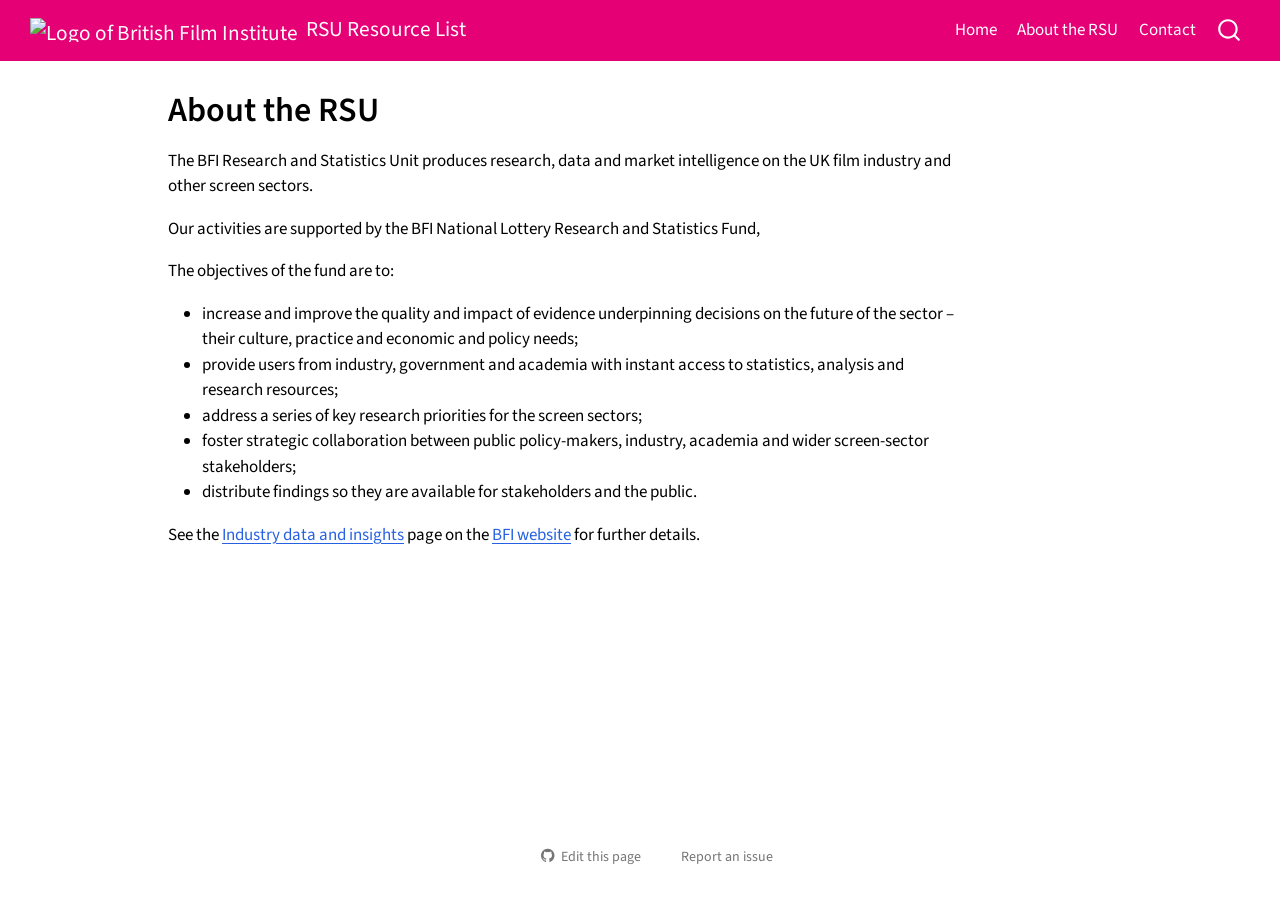
==== commit 3db84ed2: "Built site for gh-pages" ====
--- a/about.html
+++ b/about.html
@@ -2,13 +2,16 @@
 <html xmlns="http://www.w3.org/1999/xhtml" lang="en" xml:lang="en"><head>
 
 <meta charset="utf-8">
-<meta name="generator" content="quarto-1.8.27">
+<meta name="generator" content="quarto-1.9.37">
 
 <meta name="viewport" content="width=device-width, initial-scale=1.0, user-scalable=yes">
 
 
 <title>About the RSU – RSU Resource List</title>
 <style>
+/* Default styles provided by pandoc.
+** See https://pandoc.org/MANUAL.html#variables-for-html for config info.
+*/
 code{white-space: pre-wrap;}
 span.smallcaps{font-variant: small-caps;}
 div.columns{display: flex; gap: min(4vw, 1.5em);}
@@ -32,15 +35,14 @@
 <meta name="quarto:offset" content="./">
 <script src="site_libs/quarto-html/quarto.js" type="module"></script>
 <script src="site_libs/quarto-html/tabsets/tabsets.js" type="module"></script>
-<script src="site_libs/quarto-html/axe/axe-check.js" type="module"></script>
 <script src="site_libs/quarto-html/popper.min.js"></script>
 <script src="site_libs/quarto-html/tippy.umd.min.js"></script>
 <script src="site_libs/quarto-html/anchor.min.js"></script>
 <link href="site_libs/quarto-html/tippy.css" rel="stylesheet">
-<link href="site_libs/quarto-html/quarto-syntax-highlighting-ed96de9b727972fe78a7b5d16c58bf87.css" rel="stylesheet" id="quarto-text-highlighting-styles">
+<link href="site_libs/quarto-html/quarto-syntax-highlighting-7f8f88aac4f3542376d5c11b86a4c14d.css" rel="stylesheet" id="quarto-text-highlighting-styles">
 <script src="site_libs/bootstrap/bootstrap.min.js"></script>
 <link href="site_libs/bootstrap/bootstrap-icons.css" rel="stylesheet">
-<link href="site_libs/bootstrap/bootstrap-1827d6ac01c6ff9a43697f2af088efd5.min.css" rel="stylesheet" append-hash="true" id="quarto-bootstrap" data-mode="light">
+<link href="site_libs/bootstrap/bootstrap-c9afdc358be04ca1fa39e6f42da0af6d.min.css" rel="stylesheet" append-hash="true" id="quarto-bootstrap" data-mode="light">
 <script id="quarto-search-options" type="application/json">{
   "location": "navbar",
   "copy-button": false,
--- a/site_libs/quarto-html/quarto-syntax-highlighting-7f8f88aac4f3542376d5c11b86a4c14d.css
+++ b/site_libs/quarto-html/quarto-syntax-highlighting-7f8f88aac4f3542376d5c11b86a4c14d.css
@@ -0,0 +1,236 @@
+/* quarto syntax highlight colors */
+:root {
+  --quarto-hl-ot-color: #003B4F;
+  --quarto-hl-at-color: #657422;
+  --quarto-hl-ss-color: #20794D;
+  --quarto-hl-an-color: #5E5E5E;
+  --quarto-hl-fu-color: #4758AB;
+  --quarto-hl-st-color: #20794D;
+  --quarto-hl-cf-color: #003B4F;
+  --quarto-hl-op-color: #5E5E5E;
+  --quarto-hl-er-color: #AD0000;
+  --quarto-hl-bn-color: #AD0000;
+  --quarto-hl-al-color: #AD0000;
+  --quarto-hl-va-color: #111111;
+  --quarto-hl-bu-color: inherit;
+  --quarto-hl-ex-color: inherit;
+  --quarto-hl-pp-color: #AD0000;
+  --quarto-hl-in-color: #5E5E5E;
+  --quarto-hl-vs-color: #20794D;
+  --quarto-hl-wa-color: #5E5E5E;
+  --quarto-hl-do-color: #5E5E5E;
+  --quarto-hl-im-color: #00769E;
+  --quarto-hl-ch-color: #20794D;
+  --quarto-hl-dt-color: #AD0000;
+  --quarto-hl-fl-color: #AD0000;
+  --quarto-hl-co-color: #5E5E5E;
+  --quarto-hl-cv-color: #5E5E5E;
+  --quarto-hl-cn-color: #8f5902;
+  --quarto-hl-sc-color: #5E5E5E;
+  --quarto-hl-dv-color: #AD0000;
+  --quarto-hl-kw-color: #003B4F;
+}
+
+/* other quarto variables */
+:root {
+  --quarto-font-monospace: SFMono-Regular, Menlo, Monaco, Consolas, "Liberation Mono", "Courier New", monospace;
+}
+
+/* syntax highlight based on Pandoc's rules */
+pre > code.sourceCode > span {
+  color: #003B4F;
+}
+
+code.sourceCode > span {
+  color: #003B4F;
+}
+
+div.sourceCode,
+div.sourceCode pre.sourceCode {
+  color: #003B4F;
+}
+
+/* Normal */
+code span {
+  color: #003B4F;
+}
+
+/* Alert */
+code span.al {
+  color: #AD0000;
+  font-style: inherit;
+}
+
+/* Annotation */
+code span.an {
+  color: #5E5E5E;
+  font-style: inherit;
+}
+
+/* Attribute */
+code span.at {
+  color: #657422;
+  font-style: inherit;
+}
+
+/* BaseN */
+code span.bn {
+  color: #AD0000;
+  font-style: inherit;
+}
+
+/* BuiltIn */
+code span.bu {
+  font-style: inherit;
+}
+
+/* ControlFlow */
+code span.cf {
+  color: #003B4F;
+  font-weight: bold;
+  font-style: inherit;
+}
+
+/* Char */
+code span.ch {
+  color: #20794D;
+  font-style: inherit;
+}
+
+/* Constant */
+code span.cn {
+  color: #8f5902;
+  font-style: inherit;
+}
+
+/* Comment */
+code span.co {
+  color: #5E5E5E;
+  font-style: inherit;
+}
+
+/* CommentVar */
+code span.cv {
+  color: #5E5E5E;
+  font-style: italic;
+}
+
+/* Documentation */
+code span.do {
+  color: #5E5E5E;
+  font-style: italic;
+}
+
+/* DataType */
+code span.dt {
+  color: #AD0000;
+  font-style: inherit;
+}
+
+/* DecVal */
+code span.dv {
+  color: #AD0000;
+  font-style: inherit;
+}
+
+/* Error */
+code span.er {
+  color: #AD0000;
+  font-style: inherit;
+}
+
+/* Extension */
+code span.ex {
+  font-style: inherit;
+}
+
+/* Float */
+code span.fl {
+  color: #AD0000;
+  font-style: inherit;
+}
+
+/* Function */
+code span.fu {
+  color: #4758AB;
+  font-style: inherit;
+}
+
+/* Import */
+code span.im {
+  color: #00769E;
+  font-style: inherit;
+}
+
+/* Information */
+code span.in {
+  color: #5E5E5E;
+  font-style: inherit;
+}
+
+/* Keyword */
+code span.kw {
+  color: #003B4F;
+  font-weight: bold;
+  font-style: inherit;
+}
+
+/* Operator */
+code span.op {
+  color: #5E5E5E;
+  font-style: inherit;
+}
+
+/* Other */
+code span.ot {
+  color: #003B4F;
+  font-style: inherit;
+}
+
+/* Preprocessor */
+code span.pp {
+  color: #AD0000;
+  font-style: inherit;
+}
+
+/* SpecialChar */
+code span.sc {
+  color: #5E5E5E;
+  font-style: inherit;
+}
+
+/* SpecialString */
+code span.ss {
+  color: #20794D;
+  font-style: inherit;
+}
+
+/* String */
+code span.st {
+  color: #20794D;
+  font-style: inherit;
+}
+
+/* Variable */
+code span.va {
+  color: #111111;
+  font-style: inherit;
+}
+
+/* VerbatimString */
+code span.vs {
+  color: #20794D;
+  font-style: inherit;
+}
+
+/* Warning */
+code span.wa {
+  color: #5E5E5E;
+  font-style: italic;
+}
+
+.prevent-inlining {
+  content: "</";
+}
+
+/*# sourceMappingURL=789ad8cd35626ba772517505b42a116e.css.map */
